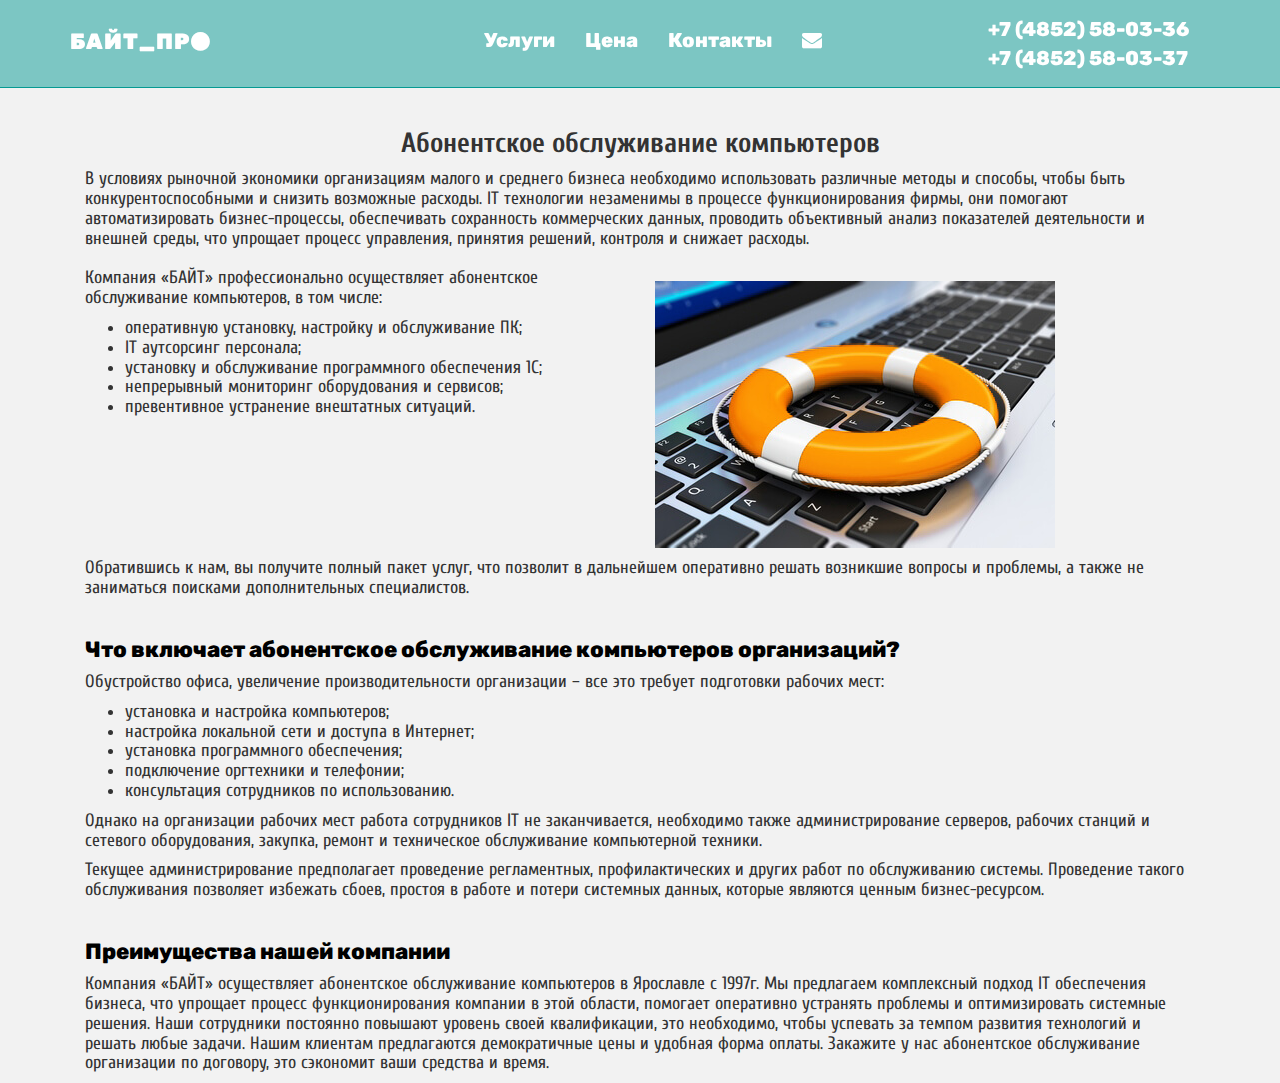
==== abonentHelp.html @ a30b90a8 "744" ====
<!DOCTYPE html>
<html>
<head>
    <meta charset="utf-8">
    <meta name="viewport" content="width=device-width, initial-scale=1.0">
    <title>БайтПро Цены</title>
    <link rel="stylesheet" href="css/bootstrap.css">
    <link rel="stylesheet" href="css/font-awesome.min.css">
    <link rel="stylesheet" href="css/main.css">
</head>
<body>

        <div class="navbar navbar-inverse navbar-fixed-top">
            <div class="container headerNav">
                <div class="navbar-header">
                    <button type="button" class="navbar-toggle" data-toggle="collapse" data-target="#myNavbar">
                    <span class="icon-bar"></span>
                    </button>
                    <a class="navbar-brand" href="index.html">БАЙТ_ПР<i class="fa fa-circle"></i></a>
                </div>
                <div class="navbar-collapse collapse"  id="myNavbar">
                    <ul class="nav navbar-nav ">
                        <li><a href="#">Услуги</a></li>
                        <li><a href="price.html">Цена</a></li>
                        <li><a href="about.html">Контакты</a></li>
                        <li><a href="#"><i class="fa fa-envelope"></i></a></li>
                    </ul>
                    <div id="nav_phones" >+7 (4852) 58-03-36<br>+7 (4852) 58-03-37 </div>
                </div>

            </div>
        </div>

    <div class="container" style="padding-top: 3%;">
    <div class="col-lg-12">
        <h2 style="text-align: center; font-size: 28px; font-weight: 800;">Абонентское обслуживание компьютеров</h2>
        <h4>В условиях рыночной экономики организациям малого и среднего бизнеса необходимо использовать различные методы и способы, чтобы быть конкурентоспособными и снизить возможные расходы. IT технологии незаменимы в процессе функционирования фирмы, они помогают автоматизировать бизнес-процессы, обеспечивать сохранность коммерческих данных, проводить объективный анализ показателей деятельности и внешней среды, что упрощает процесс управления, принятия решений, контроля и снижает расходы.</h4>
        </div>
    <div class="col-lg-6">
        <h4>Компания «БАЙТ» профессионально осуществляет абонентское обслуживание компьютеров, в том числе:</h4>
        <h4><ul>
            <li>оперативную установку, настройку и обслуживание ПК;</li>
            <li>IT аутсорсинг персонала;</li>
            <li>установку и обслуживание программного обеспечения 1С;</li>
            <li>непрерывный мониторинг оборудования и сервисов;</li>
            <li>превентивное устранение внештатных ситуаций.</li>
            </ul></h4>
        </div>
        <div class="col-lg-6">
        <br><img src="img/abonentHelp.jpg">
        </div>
        <div class="col-lg-12">
            <h4>Обратившись к нам, вы получите полный пакет услуг, что позволит в дальнейшем оперативно решать возникшие вопросы и проблемы, а также не заниматься поисками дополнительных специалистов.</h4>
        <h6 style="padding-top: 30px;">Что включает абонентское обслуживание компьютеров организаций?</h6>
        <h4>Обустройство офиса, увеличение производительности организации − все это требует подготовки рабочих мест:</h4>
       <h4> <ul>
            <li>установка и настройка компьютеров;</li>
            <li>настройка локальной сети и доступа в Интернет;</li>
            <li>установка программного обеспечения;</li>
            <li>подключение оргтехники и телефонии;</li>
            <li>консультация сотрудников по использованию.</li>
           </ul></h4>
        <h4>Однако на организации рабочих мест работа сотрудников IT не заканчивается, необходимо также администрирование серверов, рабочих станций и сетевого оборудования, закупка, ремонт и техническое обслуживание компьютерной техники.</h4>
            <h4>Текущее администрирование предполагает проведение регламентных, профилактических и других работ по обслуживанию системы. Проведение такого обслуживания позволяет избежать сбоев, простоя в работе и потери системных данных, которые являются ценным бизнес-ресурсом.</h4>
            <h6 style="padding-top: 30px;">Преимущества нашей компании</h6>
        <h4>Компания «БАЙТ» осуществляет абонентское обслуживание компьютеров в Ярославле с 1997г. Мы предлагаем комплексный подход IT обеспечения бизнеса, что упрощает процесс функционирования компании в этой области, помогает оперативно устранять проблемы и оптимизировать системные решения. Наши сотрудники постоянно повышают уровень своей квалификации, это необходимо, чтобы успевать за темпом развития технологий и решать любые задачи. Нашим клиентам предлагаются демократичные цены и удобная форма оплаты. Закажите у нас абонентское обслуживание организации по договору, это сэкономит ваши средства и время.</h4>
        </div>
    </div>

        <script src="https://ajax.googleapis.com/ajax/libs/jquery/3.1.0/jquery.min.js"></script>
        <script src="js/bootstrap.min.js"></script>
</body>
</html>
---- css/main.css ----
@import url('https://fonts.googleapis.com/css?family=Cuprum|Rubik');
body
{
	background-color: #F2F2F2;
	font-family: "Rubik";
	font-weight: 300;
	font-size: 16px;
	color: #555;

	-webkit-font-smoothing:antialiased;
	-webkit-overflow-scrolling: touch;

	margin-top:70px;


}

h1,h2,h3,h4,h5
{
	font-family: "Cuprum";
	font-weight: 300;
	color:#333;
}
h6
{
    font-family: "Rubik";
    font-weight: 800;
    color: black;
    font-size: 22px;
}
p
{
	line-height: 28px;
	margin-bottom: 25px;
}
a
{
	font-family: "Rubik";
	color: #c73232;
}
a:hover,a:focus
{
	color: #7b7b7b;
	text-decoration: none;
	outline: 0;
}

hr
{
	display: block;
	height: 1px;
	border: 0px;
	border-top: 1px solid #ccc;
	margin: 1em 0;
	padding: 0;
}

.navbar
{
	font-weight: 800;
    font-size: 20px;
	padding-top: 15px;
	padding-bottom: 15px;
}
.navbar-inverse
{
	background-color:rgba(6,154,147,0.5);
	border-color: #069a93;
}



.navbar-inverse .navbar-brand
{
	color: white;;
	font-weight: bolder;
	font-size: 22px;
	letter-spacing: 1px;

}
#myNavbar a:hover,a:focus
{
    color: #c73232;
}
#myNavbar
{
    padding-left: 35%;
}
#myNavbar a
{
    color: white;
}
#nav_phones
{
    color: white;
    padding-left: 70%;
}

#headerwrap
{
	position: relative;
	background: url(../computer-repair.jpg) no-repeat center top;
	margin-top: -100px;
	padding-top: -20px;
	padding-bottom: 400px;
	text-align: center;
	background-position: center;
	background-attachment: relative;
	min-height: 500px;
	width: 100%;
	-webkit-background-size: cover;
	-moz-background-size: cover;
	-o-background-size: cover;


}
#headerimg
{
	margin-top: 150px;
}
#headerwrap h1
{
	margin-top: 20px;
	color: white;
	text-shadow: black,0,0,5pt;
	text-indent: 1.5em;
	font-weight: 600;

}

.w
{
	padding-top: 10px;
}
h3
{
	font-size: 40px;
}
h4
{
	font-size: 18px;
}
#second_row
{
	padding-top: 50px;
}
span
{
	float: right;
	color:#c73232;
	font-weight: 300;
	font-size: 25px;
}
.s
{
	background:#069A93;
	width: 100%;
	position: absolute;
	left: 0;
	bottom: 0;
	opacity: 0.9;
}
.s h4
{
	color: white;
	text-align: center;
}
.col-lg-2:hover, .col-lg-2:focus
{
	background:#C73232;
}
.text_middle h2
{
    font-size: 45px;
}

.description1
{
    font-family: "Cuprum";
	font-weight: 300;
	color:#333;
    font-size: 18px;
    padding-left: 50%;
    padding-right: 0%;
    padding-top: 20px;
}
.description2
{
    font-family: "Cuprum";
	font-weight: 300;
	color:#333;
    font-size: 18px;
    padding-left: 0%;
    padding-right: 50%;
    padding-top: 20px;
}

.price_head
{
    padding-top: 30px;
}
.buttonprice:hover, .buttonprice:focus
{
background: none;
}
.tables h4
{
    font-size: 26px;
    color: #c73232;
}
.tables
{
    padding-top: 30px;
}
.name_table
{
    width: 70%;
}
.price_table
{
   text-align: right;
    color: #069A93;
}
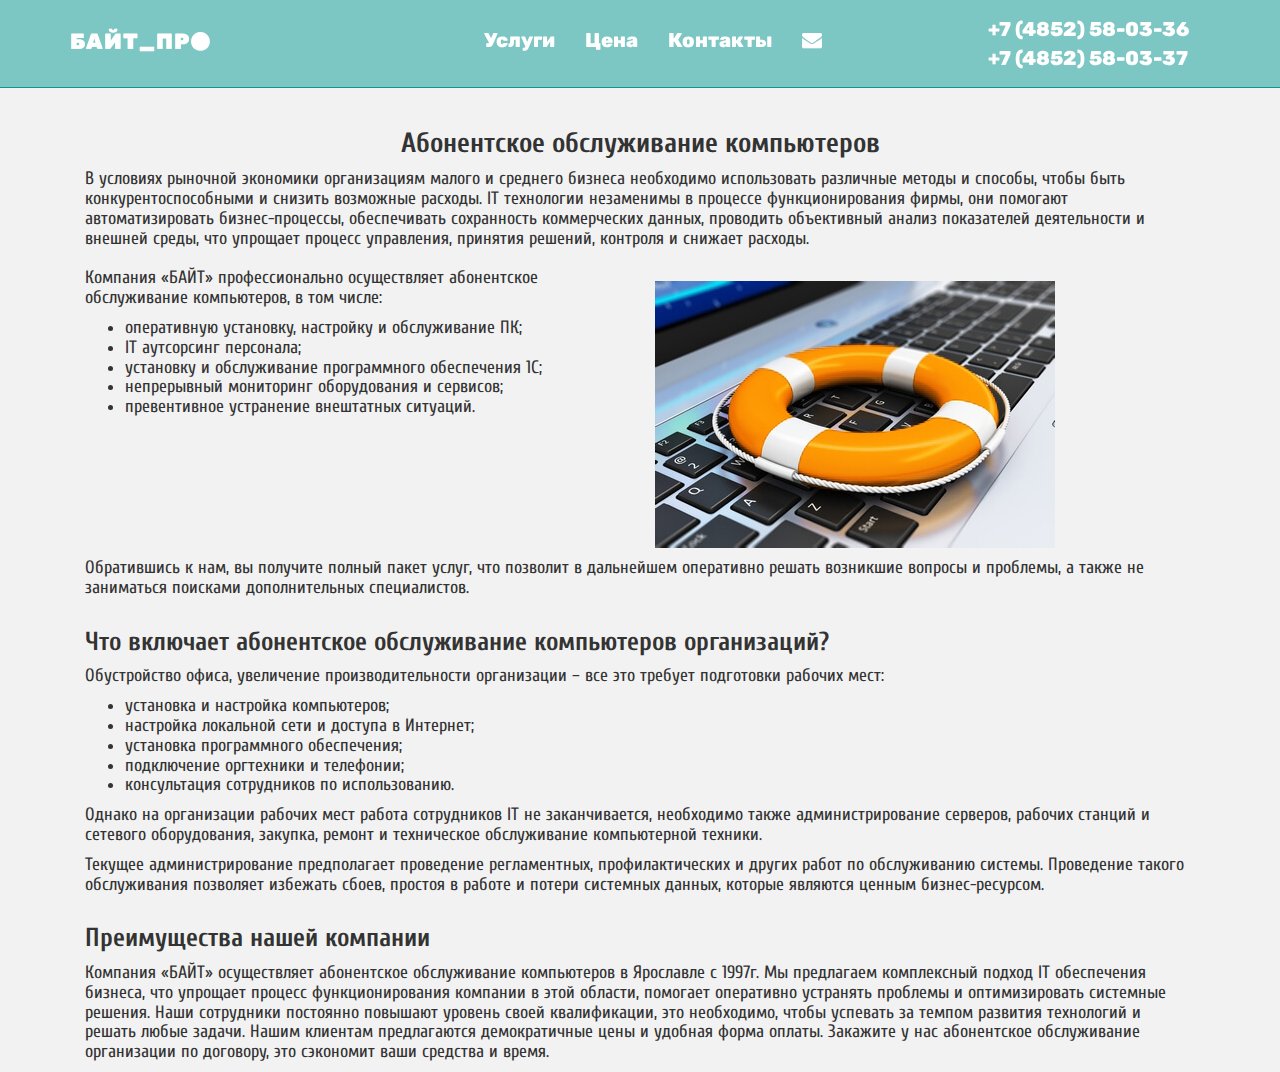
==== commit 633e70b8: "55" ====
--- a/abonentHelp.html
+++ b/abonentHelp.html
@@ -1,5 +1,6 @@
 <!DOCTYPE html>
 <html>
+
 <head>
     <meta charset="utf-8">
     <meta name="viewport" content="width=device-width, initial-scale=1.0">
@@ -8,66 +9,72 @@
     <link rel="stylesheet" href="css/font-awesome.min.css">
     <link rel="stylesheet" href="css/main.css">
 </head>
+
 <body>
 
-        <div class="navbar navbar-inverse navbar-fixed-top">
-            <div class="container headerNav">
-                <div class="navbar-header">
-                    <button type="button" class="navbar-toggle" data-toggle="collapse" data-target="#myNavbar">
+    <div class="navbar navbar-inverse navbar-fixed-top">
+        <div class="container headerNav">
+            <div class="navbar-header">
+                <button type="button" class="navbar-toggle" data-toggle="collapse" data-target="#myNavbar">
                     <span class="icon-bar"></span>
                     </button>
-                    <a class="navbar-brand" href="index.html">БАЙТ_ПР<i class="fa fa-circle"></i></a>
-                </div>
-                <div class="navbar-collapse collapse"  id="myNavbar">
-                    <ul class="nav navbar-nav ">
-                        <li><a href="#">Услуги</a></li>
-                        <li><a href="price.html">Цена</a></li>
-                        <li><a href="about.html">Контакты</a></li>
-                        <li><a href="#"><i class="fa fa-envelope"></i></a></li>
-                    </ul>
-                    <div id="nav_phones" >+7 (4852) 58-03-36<br>+7 (4852) 58-03-37 </div>
-                </div>
+                <a class="navbar-brand" href="index.html">БАЙТ_ПР<i class="fa fa-circle"></i></a>
+            </div>
+            <div class="navbar-collapse collapse" id="myNavbar">
+                <ul class="nav navbar-nav ">
+                    <li><a href="#">Услуги</a></li>
+                    <li><a href="price.html">Цена</a></li>
+                    <li><a href="about.html">Контакты</a></li>
+                    <li><a href="#"><i class="fa fa-envelope"></i></a></li>
+                </ul>
+                <div id="nav_phones">+7 (4852) 58-03-36<br>+7 (4852) 58-03-37 </div>
+            </div>
 
-            </div>
         </div>
+    </div>
 
     <div class="container" style="padding-top: 3%;">
-    <div class="col-lg-12">
-        <h2 style="text-align: center; font-size: 28px; font-weight: 800;">Абонентское обслуживание компьютеров</h2>
-        <h4>В условиях рыночной экономики организациям малого и среднего бизнеса необходимо использовать различные методы и способы, чтобы быть конкурентоспособными и снизить возможные расходы. IT технологии незаменимы в процессе функционирования фирмы, они помогают автоматизировать бизнес-процессы, обеспечивать сохранность коммерческих данных, проводить объективный анализ показателей деятельности и внешней среды, что упрощает процесс управления, принятия решений, контроля и снижает расходы.</h4>
-        </div>
-    <div class="col-lg-6">
-        <h4>Компания «БАЙТ» профессионально осуществляет абонентское обслуживание компьютеров, в том числе:</h4>
-        <h4><ul>
-            <li>оперативную установку, настройку и обслуживание ПК;</li>
-            <li>IT аутсорсинг персонала;</li>
-            <li>установку и обслуживание программного обеспечения 1С;</li>
-            <li>непрерывный мониторинг оборудования и сервисов;</li>
-            <li>превентивное устранение внештатных ситуаций.</li>
-            </ul></h4>
+        <div class="col-lg-12">
+            <h2 style="text-align: center; font-size: 28px; font-weight: 800;">Абонентское обслуживание компьютеров</h2>
+            <h4>В условиях рыночной экономики организациям малого и среднего бизнеса необходимо использовать различные методы и способы, чтобы быть конкурентоспособными и снизить возможные расходы. IT технологии незаменимы в процессе функционирования фирмы, они помогают автоматизировать бизнес-процессы, обеспечивать сохранность коммерческих данных, проводить объективный анализ показателей деятельности и внешней среды, что упрощает процесс управления, принятия решений, контроля и снижает расходы.</h4>
         </div>
         <div class="col-lg-6">
-        <br><img src="img/abonentHelp.jpg">
+            <h4>Компания «БАЙТ» профессионально осуществляет абонентское обслуживание компьютеров, в том числе:</h4>
+            <h4>
+                <ul>
+                    <li>оперативную установку, настройку и обслуживание ПК;</li>
+                    <li>IT аутсорсинг персонала;</li>
+                    <li>установку и обслуживание программного обеспечения 1С;</li>
+                    <li>непрерывный мониторинг оборудования и сервисов;</li>
+                    <li>превентивное устранение внештатных ситуаций.</li>
+                </ul>
+            </h4>
+        </div>
+        <div class="col-lg-6">
+            <br><img src="img/abonentHelp.jpg">
         </div>
         <div class="col-lg-12">
             <h4>Обратившись к нам, вы получите полный пакет услуг, что позволит в дальнейшем оперативно решать возникшие вопросы и проблемы, а также не заниматься поисками дополнительных специалистов.</h4>
-        <h6 style="padding-top: 30px;">Что включает абонентское обслуживание компьютеров организаций?</h6>
-        <h4>Обустройство офиса, увеличение производительности организации − все это требует подготовки рабочих мест:</h4>
-       <h4> <ul>
-            <li>установка и настройка компьютеров;</li>
-            <li>настройка локальной сети и доступа в Интернет;</li>
-            <li>установка программного обеспечения;</li>
-            <li>подключение оргтехники и телефонии;</li>
-            <li>консультация сотрудников по использованию.</li>
-           </ul></h4>
-        <h4>Однако на организации рабочих мест работа сотрудников IT не заканчивается, необходимо также администрирование серверов, рабочих станций и сетевого оборудования, закупка, ремонт и техническое обслуживание компьютерной техники.</h4>
+            <h4 style="font-weight: bold; font-size: 26px; padding-top: 20px;">Что включает абонентское обслуживание компьютеров организаций?</h4>
+            <h4>Обустройство офиса, увеличение производительности организации − все это требует подготовки рабочих мест:</h4>
+            <h4>
+                <ul>
+                    <li>установка и настройка компьютеров;</li>
+                    <li>настройка локальной сети и доступа в Интернет;</li>
+                    <li>установка программного обеспечения;</li>
+                    <li>подключение оргтехники и телефонии;</li>
+                    <li>консультация сотрудников по использованию.</li>
+                </ul>
+            </h4>
+            <h4>Однако на организации рабочих мест работа сотрудников IT не заканчивается, необходимо также администрирование серверов, рабочих станций и сетевого оборудования, закупка, ремонт и техническое обслуживание компьютерной техники.</h4>
             <h4>Текущее администрирование предполагает проведение регламентных, профилактических и других работ по обслуживанию системы. Проведение такого обслуживания позволяет избежать сбоев, простоя в работе и потери системных данных, которые являются ценным бизнес-ресурсом.</h4>
-            <h6 style="padding-top: 30px;">Преимущества нашей компании</h6>
-        <h4>Компания «БАЙТ» осуществляет абонентское обслуживание компьютеров в Ярославле с 1997г. Мы предлагаем комплексный подход IT обеспечения бизнеса, что упрощает процесс функционирования компании в этой области, помогает оперативно устранять проблемы и оптимизировать системные решения. Наши сотрудники постоянно повышают уровень своей квалификации, это необходимо, чтобы успевать за темпом развития технологий и решать любые задачи. Нашим клиентам предлагаются демократичные цены и удобная форма оплаты. Закажите у нас абонентское обслуживание организации по договору, это сэкономит ваши средства и время.</h4>
+            <h4 style="font-weight: bold; font-size: 26px; padding-top: 20px;">Преимущества нашей компании</h4>
+            <h4>Компания «БАЙТ» осуществляет абонентское обслуживание компьютеров в Ярославле с 1997г. Мы предлагаем комплексный подход IT обеспечения бизнеса, что упрощает процесс функционирования компании в этой области, помогает оперативно устранять проблемы и оптимизировать системные решения. Наши сотрудники постоянно повышают уровень своей квалификации, это необходимо, чтобы успевать за темпом развития технологий и решать любые задачи. Нашим клиентам предлагаются демократичные цены и удобная форма оплаты. Закажите у нас абонентское обслуживание организации по договору, это сэкономит ваши средства и время.</h4>
         </div>
     </div>
 
-        <script src="https://ajax.googleapis.com/ajax/libs/jquery/3.1.0/jquery.min.js"></script>
-        <script src="js/bootstrap.min.js"></script>
+    <script src="https://ajax.googleapis.com/ajax/libs/jquery/3.1.0/jquery.min.js"></script>
+    <script src="js/bootstrap.min.js"></script>
 </body>
+
 </html>
--- a/css/main.css
+++ b/css/main.css
@@ -1,224 +1,213 @@
 @import url('https://fonts.googleapis.com/css?family=Cuprum|Rubik');
-body
-{
-	background-color: #F2F2F2;
-	font-family: "Rubik";
-	font-weight: 300;
-	font-size: 16px;
-	color: #555;
-
-	-webkit-font-smoothing:antialiased;
-	-webkit-overflow-scrolling: touch;
-
-	margin-top:70px;
-
-
-}
-
-h1,h2,h3,h4,h5
-{
-	font-family: "Cuprum";
-	font-weight: 300;
-	color:#333;
-}
-h6
-{
+body {
+    background-color: #F2F2F2;
     font-family: "Rubik";
+    font-weight: 300;
+    font-size: 16px;
+    color: #555;
+    -webkit-font-smoothing: antialiased;
+    -webkit-overflow-scrolling: touch;
+    margin-top: 70px;
+}
+
+h1,
+h2,
+h3,
+h4,
+h5 {
+    font-family: "Cuprum";
+    font-weight: 300;
+    color: #333;
+}
+
+h6 {
+    font-family: "Cuprum";
     font-weight: 800;
     color: black;
     font-size: 22px;
 }
-p
-{
-	line-height: 28px;
-	margin-bottom: 25px;
-}
-a
-{
-	font-family: "Rubik";
-	color: #c73232;
-}
-a:hover,a:focus
-{
-	color: #7b7b7b;
-	text-decoration: none;
-	outline: 0;
-}
-
-hr
-{
-	display: block;
-	height: 1px;
-	border: 0px;
-	border-top: 1px solid #ccc;
-	margin: 1em 0;
-	padding: 0;
-}
-
-.navbar
-{
-	font-weight: 800;
+
+p {
+    line-height: 28px;
+    margin-bottom: 25px;
+}
+
+a {
+    font-family: "Rubik";
+    color: #c73232;
+}
+
+a:hover,
+a:focus {
+    color: #7b7b7b;
+    text-decoration: none;
+    outline: 0;
+}
+
+hr {
+    display: block;
+    height: 1px;
+    border: 0px;
+    border-top: 1px solid #ccc;
+    margin: 1em 0;
+    padding: 0;
+}
+
+.navbar {
+    font-weight: 800;
     font-size: 20px;
-	padding-top: 15px;
-	padding-bottom: 15px;
-}
-.navbar-inverse
-{
-	background-color:rgba(6,154,147,0.5);
-	border-color: #069a93;
-}
-
-
-
-.navbar-inverse .navbar-brand
-{
-	color: white;;
-	font-weight: bolder;
-	font-size: 22px;
-	letter-spacing: 1px;
-
-}
-#myNavbar a:hover,a:focus
-{
-    color: #c73232;
-}
-#myNavbar
-{
+    padding-top: 15px;
+    padding-bottom: 15px;
+}
+
+.navbar-inverse {
+    background-color: rgba(6, 154, 147, 0.5);
+    border-color: #069a93;
+}
+
+.navbar-inverse .navbar-brand {
+    color: white;
+    ;
+    font-weight: bolder;
+    font-size: 22px;
+    letter-spacing: 1px;
+}
+
+#myNavbar a:hover,
+a:focus {
+    color: #c73232;
+}
+
+#myNavbar {
     padding-left: 35%;
 }
-#myNavbar a
-{
-    color: white;
-}
-#nav_phones
-{
+
+#myNavbar a {
+    color: white;
+}
+
+#nav_phones {
     color: white;
     padding-left: 70%;
 }
 
-#headerwrap
-{
-	position: relative;
-	background: url(../computer-repair.jpg) no-repeat center top;
-	margin-top: -100px;
-	padding-top: -20px;
-	padding-bottom: 400px;
-	text-align: center;
-	background-position: center;
-	background-attachment: relative;
-	min-height: 500px;
-	width: 100%;
-	-webkit-background-size: cover;
-	-moz-background-size: cover;
-	-o-background-size: cover;
-
-
-}
-#headerimg
-{
-	margin-top: 150px;
-}
-#headerwrap h1
-{
-	margin-top: 20px;
-	color: white;
-	text-shadow: black,0,0,5pt;
-	text-indent: 1.5em;
-	font-weight: 600;
-
-}
-
-.w
-{
-	padding-top: 10px;
-}
-h3
-{
-	font-size: 40px;
-}
-h4
-{
-	font-size: 18px;
-}
-#second_row
-{
-	padding-top: 50px;
-}
-span
-{
-	float: right;
-	color:#c73232;
-	font-weight: 300;
-	font-size: 25px;
-}
-.s
-{
-	background:#069A93;
-	width: 100%;
-	position: absolute;
-	left: 0;
-	bottom: 0;
-	opacity: 0.9;
-}
-.s h4
-{
-	color: white;
-	text-align: center;
-}
-.col-lg-2:hover, .col-lg-2:focus
-{
-	background:#C73232;
-}
-.text_middle h2
-{
+#headerwrap {
+    position: relative;
+    background: url(../computer-repair.jpg) no-repeat center top;
+    margin-top: -100px;
+    padding-top: -20px;
+    padding-bottom: 400px;
+    text-align: center;
+    background-position: center;
+    background-attachment: relative;
+    min-height: 500px;
+    width: 100%;
+    -webkit-background-size: cover;
+    -moz-background-size: cover;
+    -o-background-size: cover;
+}
+
+#headerimg {
+    margin-top: 150px;
+}
+
+#headerwrap h1 {
+    margin-top: 20px;
+    color: white;
+    text-shadow: black, 0, 0, 5pt;
+    text-indent: 1.5em;
+    font-weight: 600;
+}
+
+.w {
+    padding-top: 10px;
+}
+
+h3 {
+    font-size: 40px;
+}
+
+h4 {
+    font-size: 18px;
+}
+
+#second_row {
+    padding-top: 50px;
+}
+
+span {
+    float: right;
+    color: #c73232;
+    font-weight: 300;
+    font-size: 25px;
+}
+
+.s {
+    background: #069A93;
+    width: 100%;
+    position: absolute;
+    left: 0;
+    bottom: 0;
+    opacity: 0.9;
+}
+
+.s h4 {
+    color: white;
+    text-align: center;
+}
+
+.col-lg-2:hover,
+.col-lg-2:focus {
+    background: #C73232;
+}
+
+.text_middle h2 {
     font-size: 45px;
 }
 
-.description1
-{
-    font-family: "Cuprum";
-	font-weight: 300;
-	color:#333;
+.description1 {
+    font-family: "Cuprum";
+    font-weight: 300;
+    color: #333;
     font-size: 18px;
     padding-left: 50%;
     padding-right: 0%;
     padding-top: 20px;
 }
-.description2
-{
-    font-family: "Cuprum";
-	font-weight: 300;
-	color:#333;
+
+.description2 {
+    font-family: "Cuprum";
+    font-weight: 300;
+    color: #333;
     font-size: 18px;
     padding-left: 0%;
     padding-right: 50%;
     padding-top: 20px;
 }
 
-.price_head
-{
+.price_head {
     padding-top: 30px;
 }
-.buttonprice:hover, .buttonprice:focus
-{
-background: none;
-}
-.tables h4
-{
+
+.buttonprice:hover,
+.buttonprice:focus {
+    background: none;
+}
+
+.tables h4 {
     font-size: 26px;
     color: #c73232;
 }
-.tables
-{
+
+.tables {
     padding-top: 30px;
 }
-.name_table
-{
+
+.name_table {
     width: 70%;
 }
-.price_table
-{
-   text-align: right;
+
+.price_table {
+    text-align: right;
     color: #069A93;
 }
-
